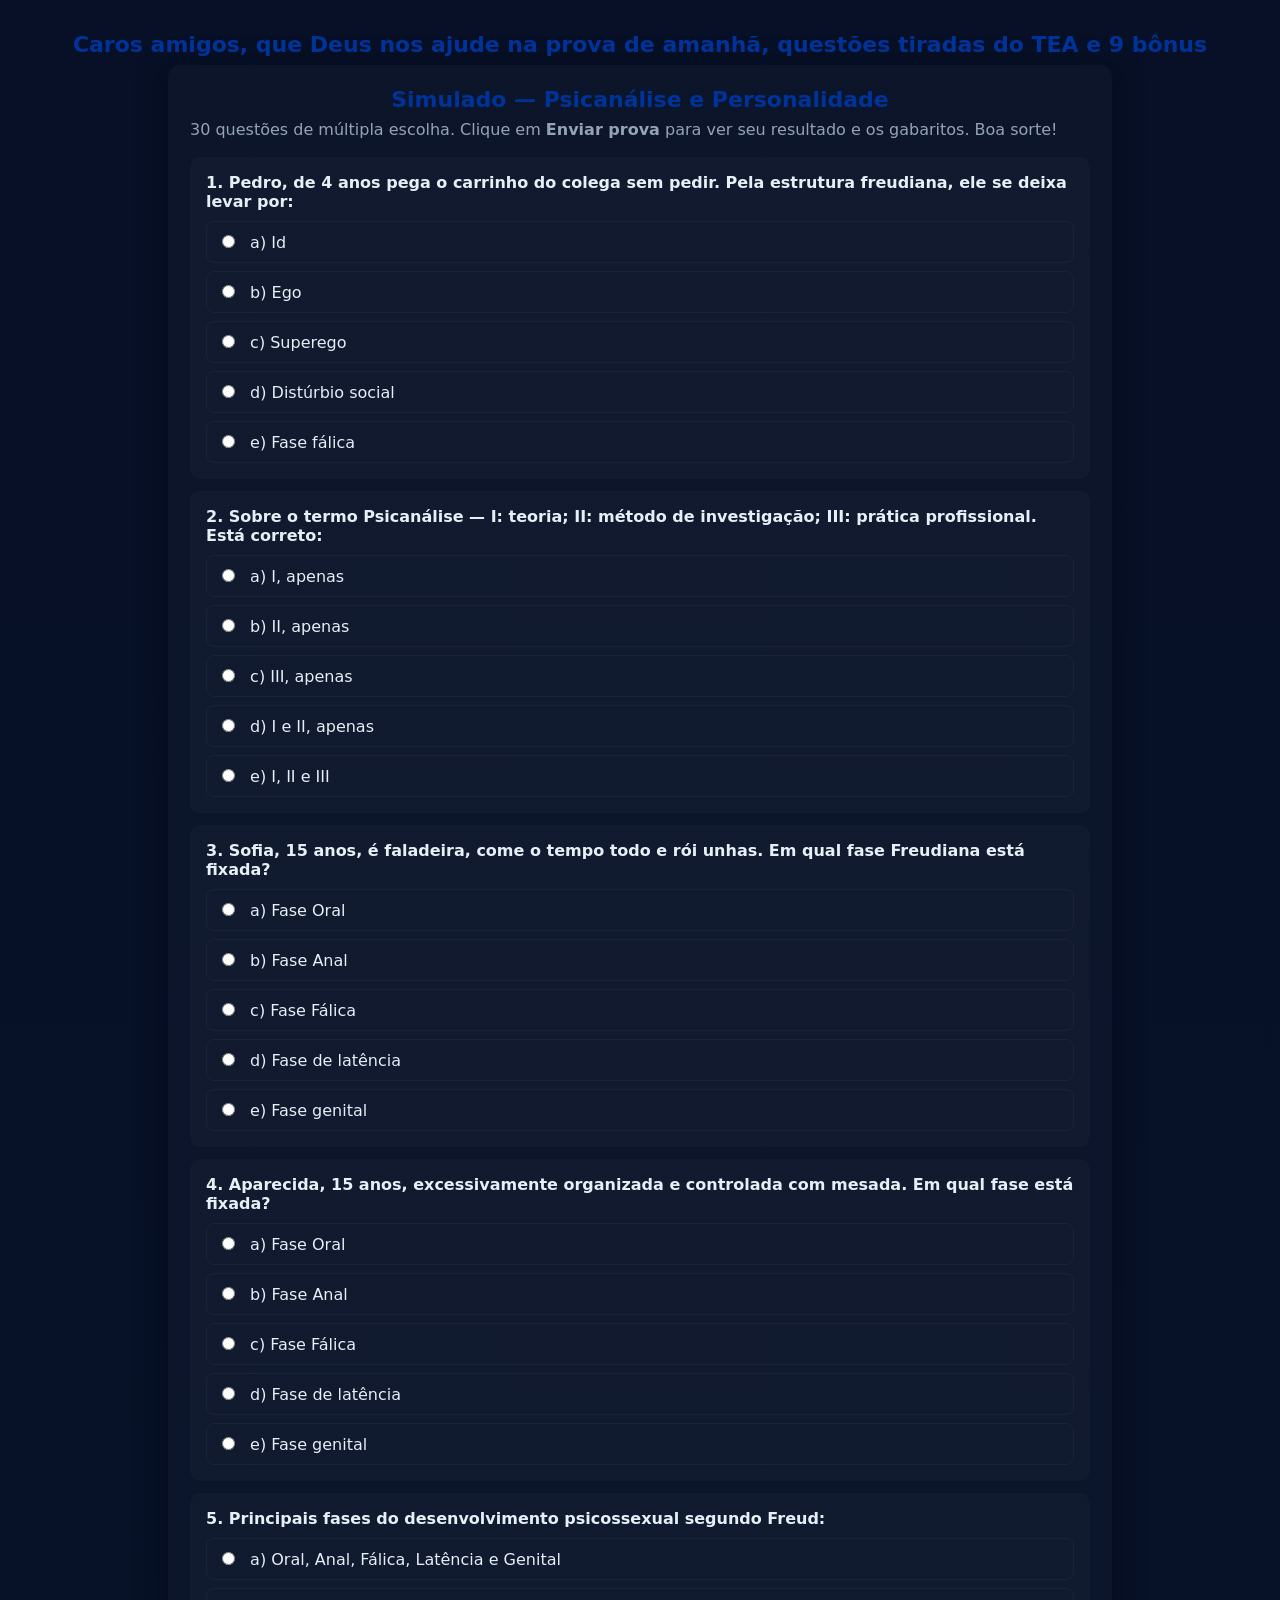
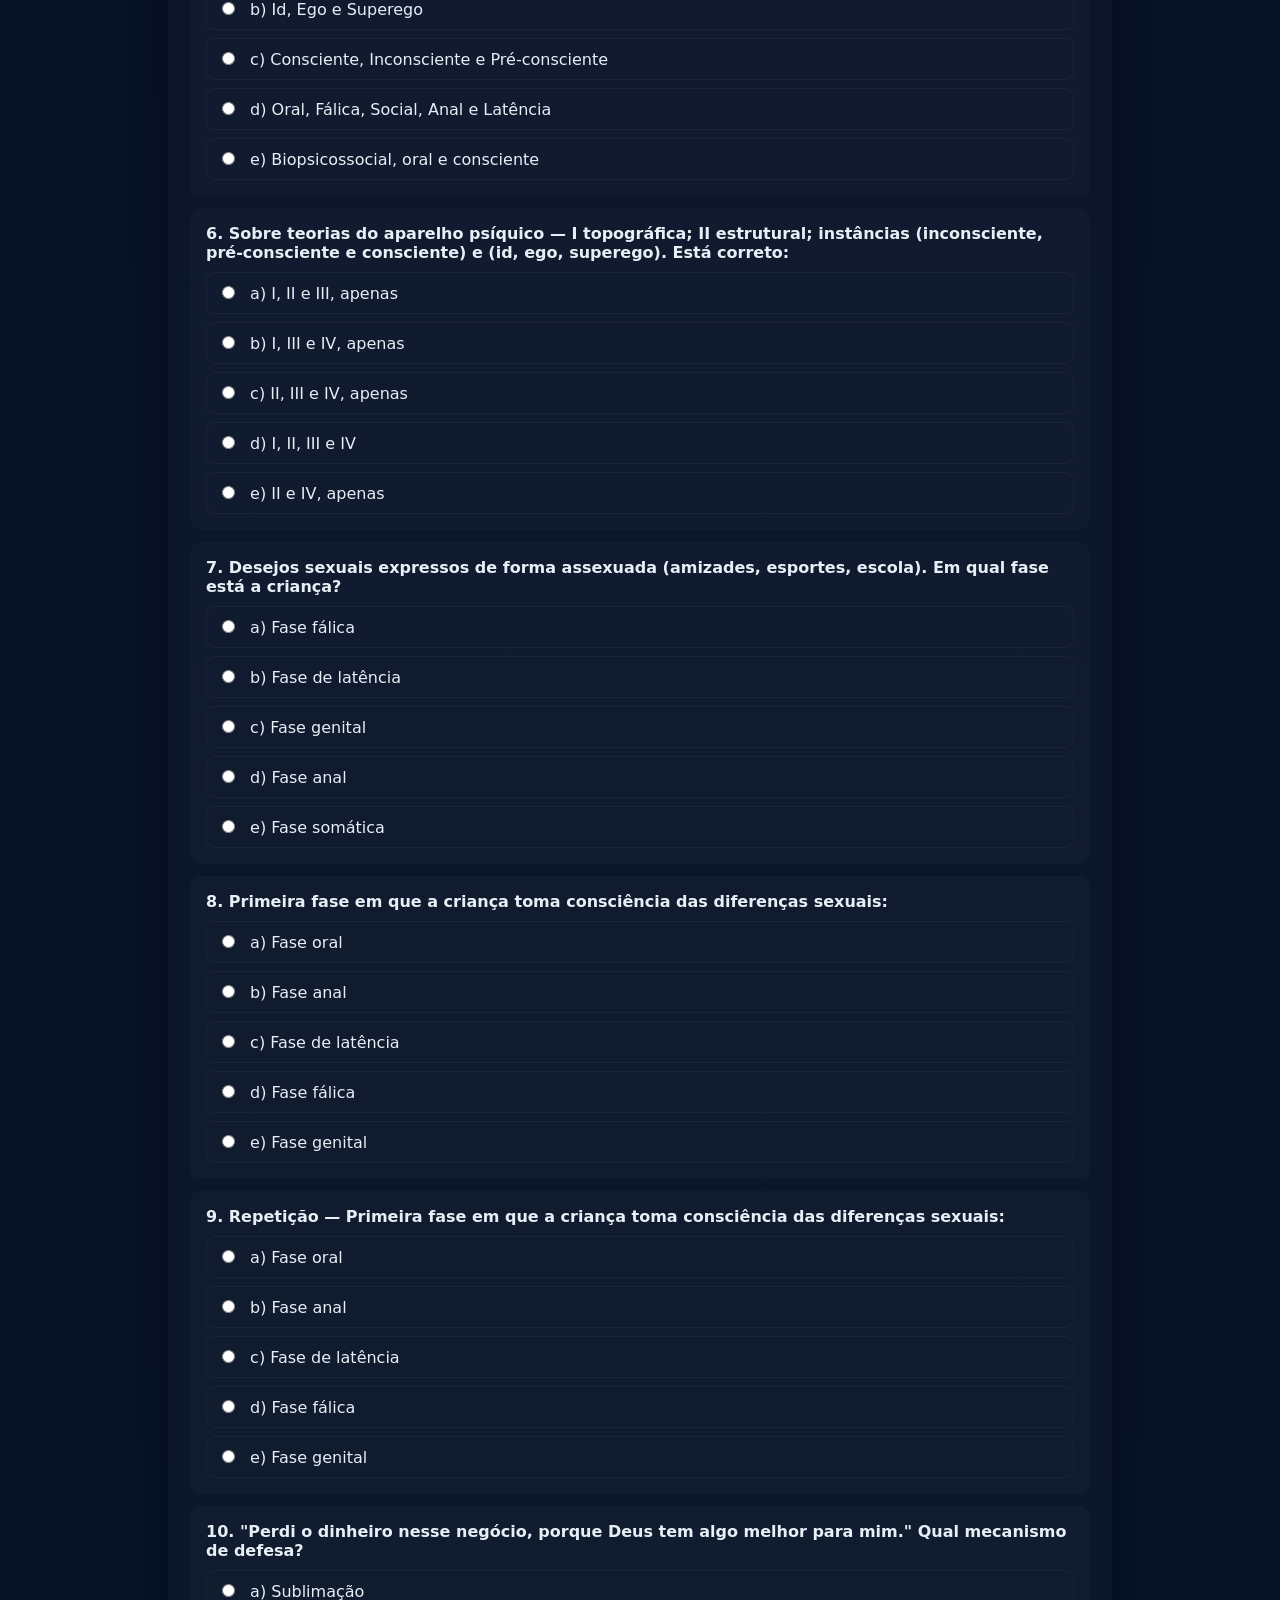
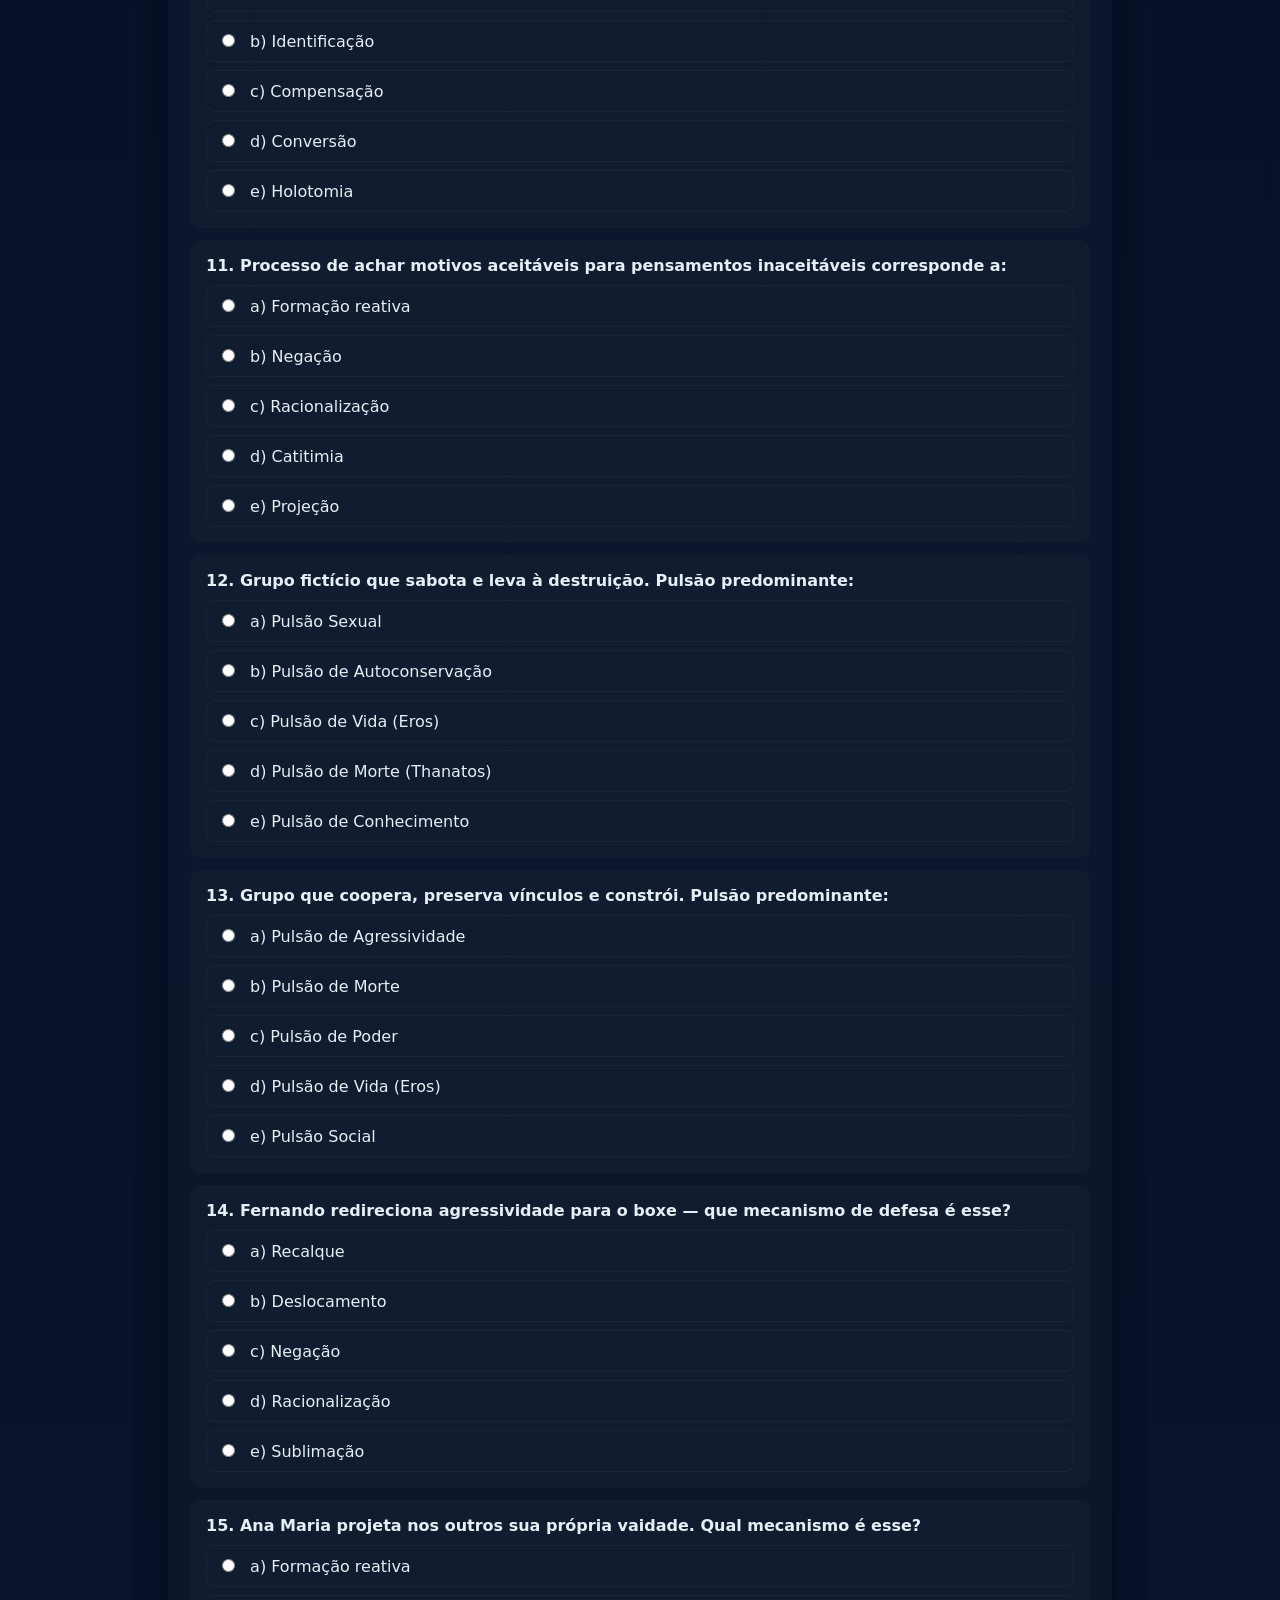
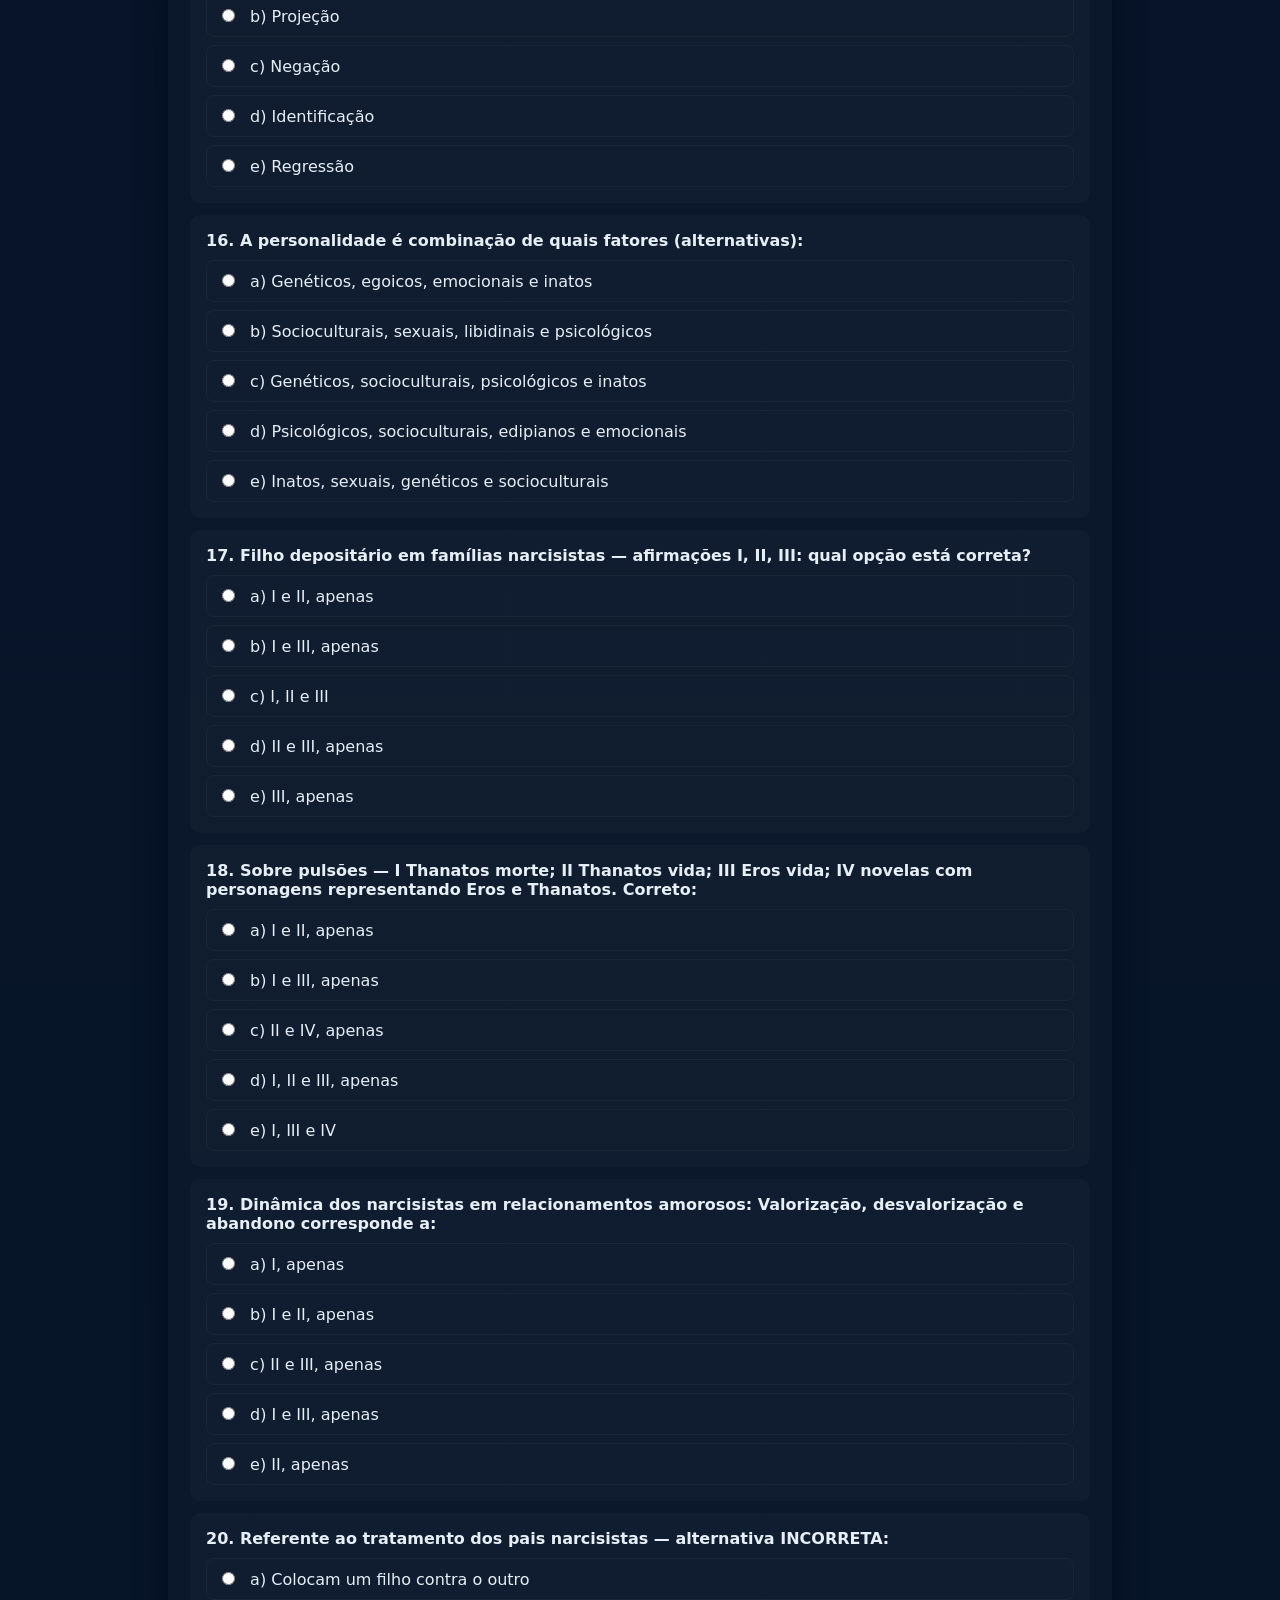
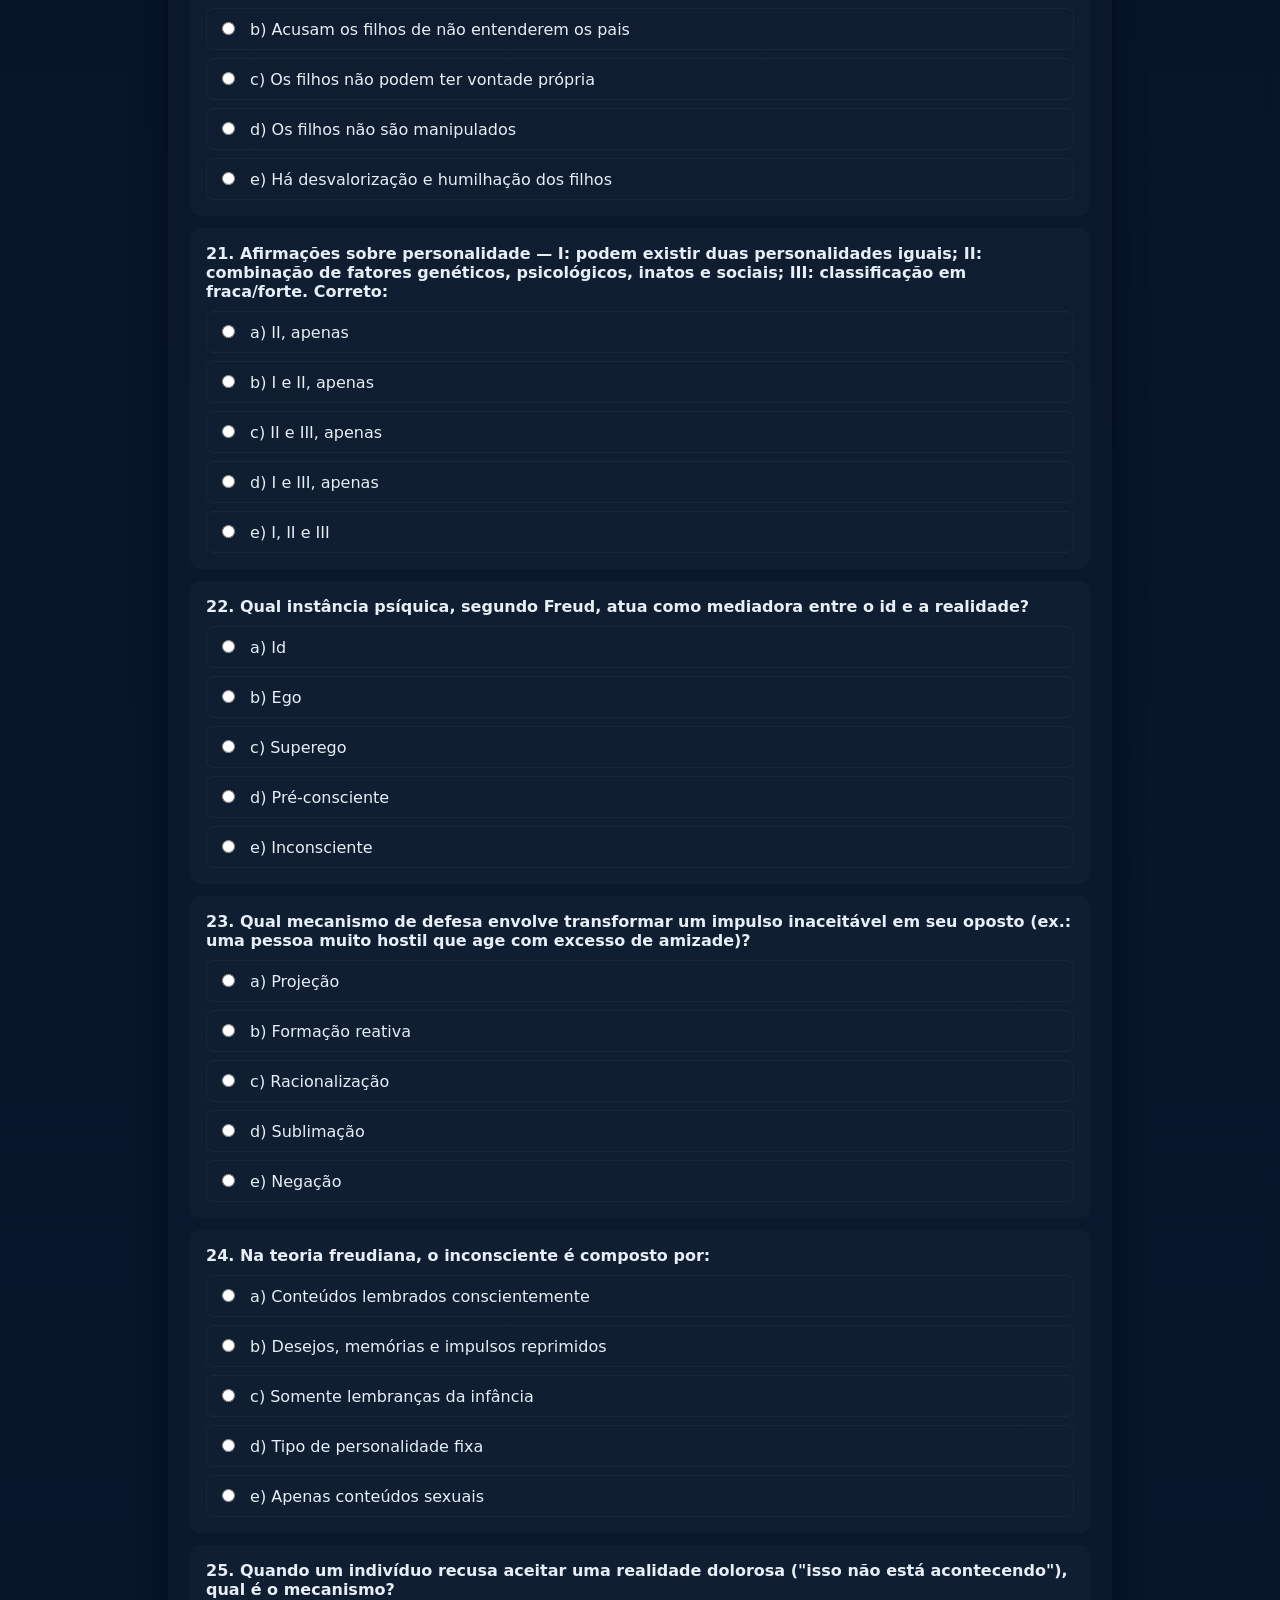
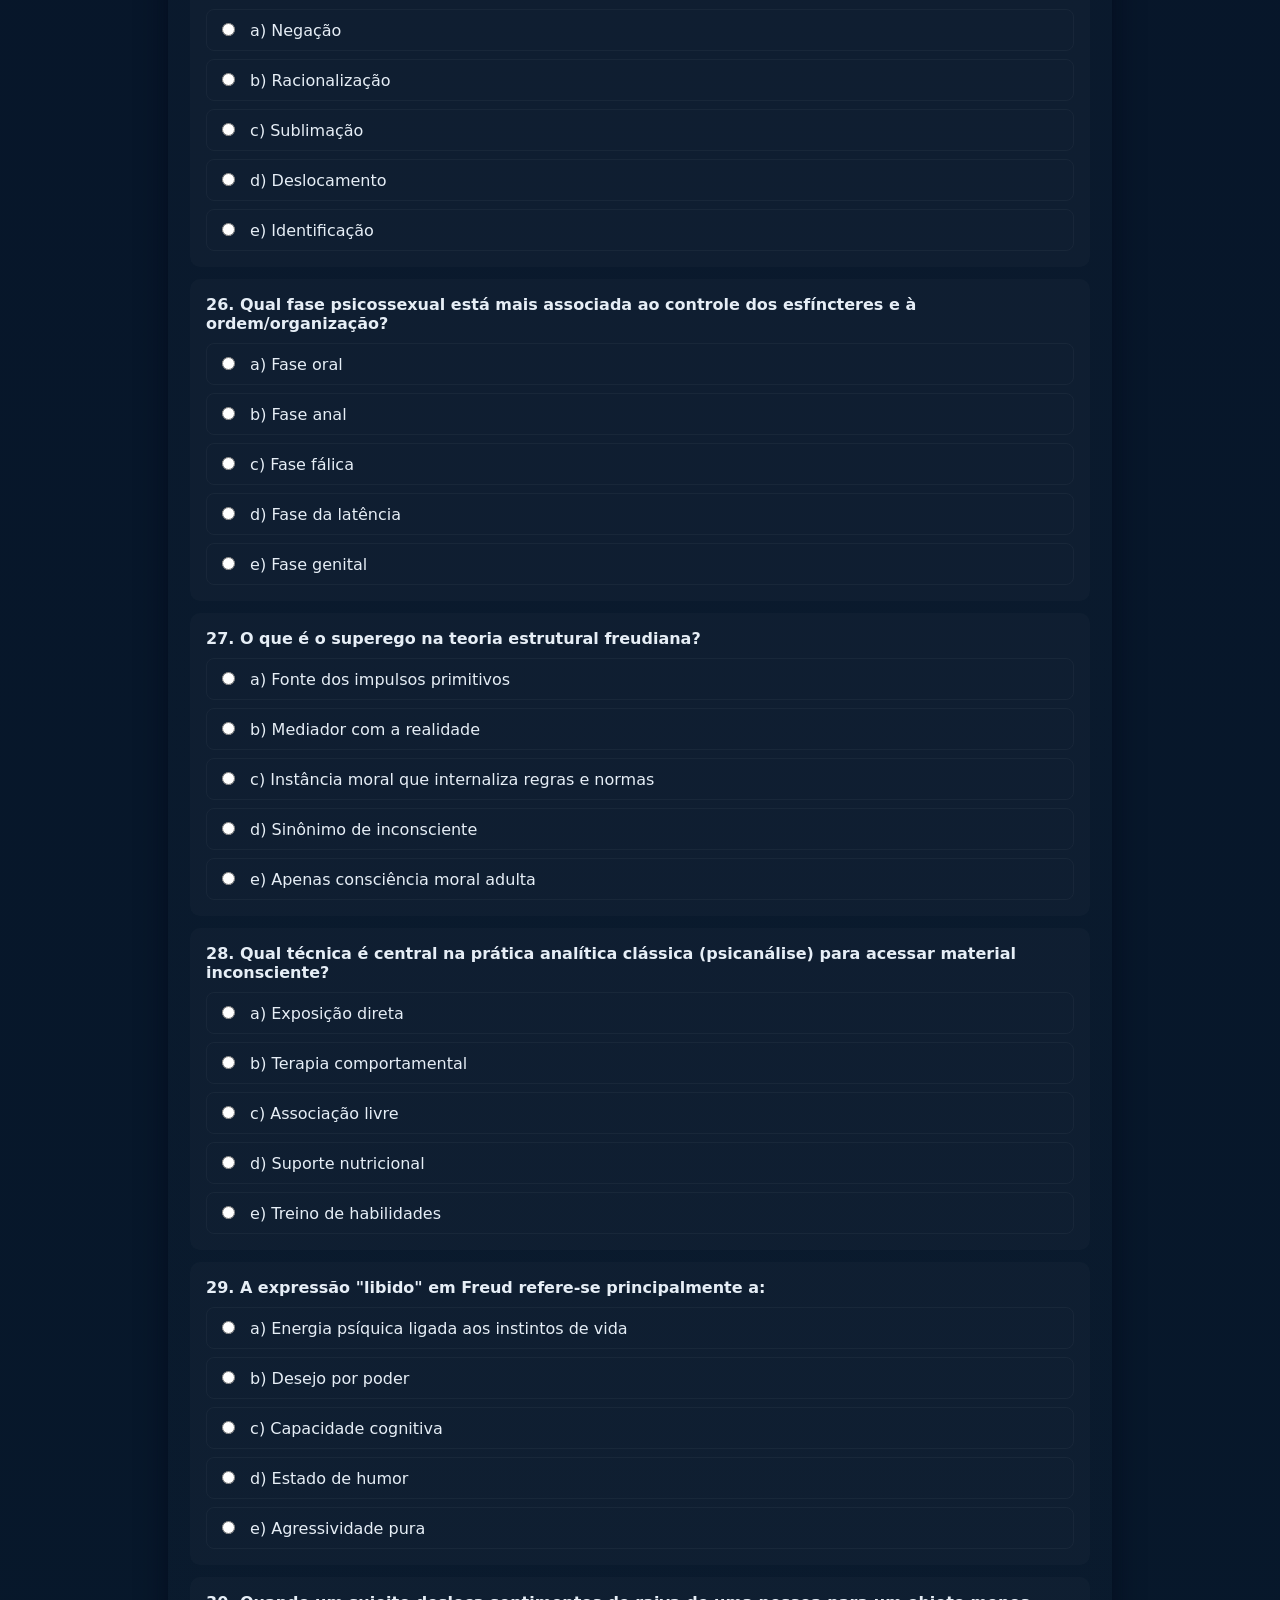
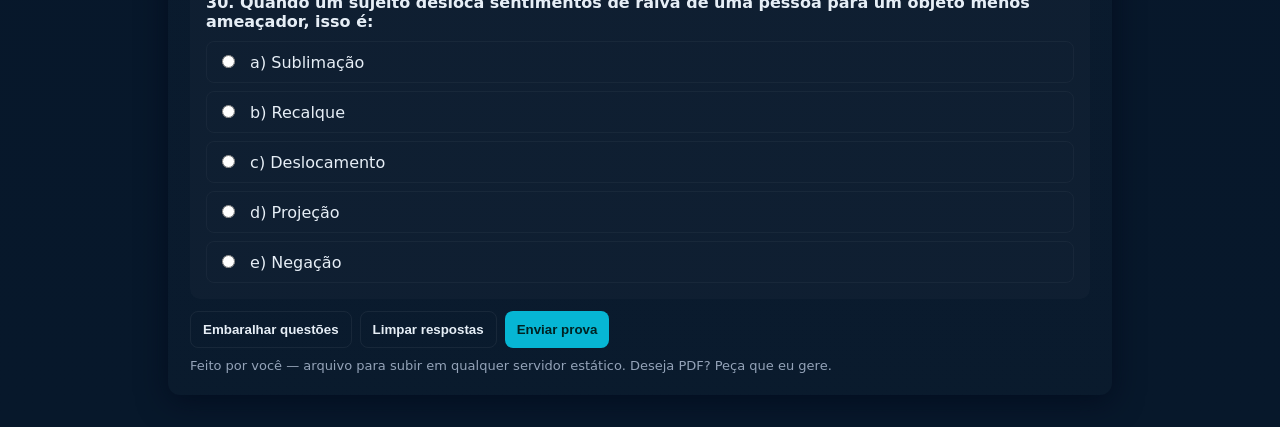
==== simulado_psicanalise_quiz.html @ f24cba99 "Add files via upload" ====
<!doctype html>
<html lang="pt-BR">
<head>
<style>
 body { background: #ffffff; font-family: Arial; color: #003366; }
 h1 { text-align:center; color:#003399; margin-top:20px; }
 .correct { background:#d4f8d4; border-left:5px solid #2ecc71; padding:8px; }
 .incorrect { background:#f8d4d4; border-left:5px solid #e74c3c; padding:8px; }
 button { background:#003399; color:white; padding:10px 16px; border:none; border-radius:6px; cursor:pointer; }
 button:hover { background:#002266; }
</style>
  <meta charset="utf-8" />
  <meta name="viewport" content="width=device-width,initial-scale=1" />
  <title>Simulado de Psicanálise — Quiz</title>
  <style>
    :root{--bg:#0f1724;--card:#0b1220;--accent:#06b6d4;--muted:#94a3b8;--text:#e6eef6}
    body{font-family:Inter, system-ui, -apple-system, 'Segoe UI', Roboto, 'Helvetica Neue', Arial; background:linear-gradient(180deg,#071026 0%, #07182b 100%); color:var(--text); margin:0; padding:32px;}
    .container{max-width:900px;margin:0 auto;background:linear-gradient(180deg, rgba(255,255,255,0.02), rgba(255,255,255,0.01));border-radius:12px;padding:22px;box-shadow:0 6px 30px rgba(2,6,23,0.6)}
    h1{margin:0 0 8px;font-size:22px}
    p.lead{margin:0 0 18px;color:var(--muted)}
    .question{padding:16px;border-radius:10px;background:rgba(255,255,255,0.02);margin-bottom:12px}
    .q-title{font-weight:600;margin-bottom:10px}
    .choices{display:grid;gap:8px}
    .choice{background:transparent;border:1px solid rgba(255,255,255,0.04);padding:10px;border-radius:8px;cursor:pointer}
    .choice input{margin-right:10px}
    .controls{display:flex;gap:8px;flex-wrap:wrap;margin-top:12px}
    button{background:var(--accent);color:#022; border:none;padding:10px 12px;border-radius:8px;cursor:pointer;font-weight:600}
    button.ghost{background:transparent;border:1px solid rgba(255,255,255,0.06);color:var(--text)}
    .footer{display:flex;justify-content:space-between;align-items:center;margin-top:16px}
    .score{font-weight:700}
    .result{padding:12px;border-radius:10px;background:rgba(2,6,23,0.6);margin-top:12px}
    .correct{color:#86efac}
    .wrong{color:#fda4af}
    .small{font-size:13px;color:var(--muted)}
    @media (max-width:600px){body{padding:18px}.container{padding:14px}}
  </style>
</head>
<body>
<h1>Caros amigos, que Deus nos ajude na prova de amanhã, questões tiradas do TEA e 9 bônus</h1>
  <div class="container">
    <h1>Simulado — Psicanálise e Personalidade</h1>
    <p class="lead">30 questões de múltipla escolha. Clique em <strong>Enviar prova</strong> para ver seu resultado e os gabaritos. Boa sorte!</p>

    <form id="quizForm">
      <div id="questionsRoot"></div>

      <div class="controls">
        <button type="button" id="shuffleBtn" class="ghost">Embaralhar questões</button>
        <button type="button" id="resetBtn" class="ghost">Limpar respostas</button>
        <button type="submit">Enviar prova</button>
      </div>
    </form>

    <div id="resultArea" style="display:none" class="result"></div>
    <div style="margin-top:10px" class="small">Feito por você — arquivo para subir em qualquer servidor estático. Deseja PDF? Peça que eu gere.</div>
  </div>

  <script>
    // Perguntas (30) — cada objeto: {q, choices:[], answer: index}
    const questions = [
      {q: 'Pedro, de 4 anos pega o carrinho do colega sem pedir. Pela estrutura freudiana, ele se deixa levar por:', choices:['Id','Ego','Superego','Distúrbio social','Fase fálica'], answer:0},
      {q: 'Sobre o termo Psicanálise — I: teoria; II: método de investigação; III: prática profissional. Está correto:', choices:['I, apenas','II, apenas','III, apenas','I e II, apenas','I, II e III'], answer:4},
      {q: 'Sofia, 15 anos, é faladeira, come o tempo todo e rói unhas. Em qual fase Freudiana está fixada?', choices:['Fase Oral','Fase Anal','Fase Fálica','Fase de latência','Fase genital'], answer:0},
      {q: 'Aparecida, 15 anos, excessivamente organizada e controlada com mesada. Em qual fase está fixada?', choices:['Fase Oral','Fase Anal','Fase Fálica','Fase de latência','Fase genital'], answer:1},
      {q: 'Principais fases do desenvolvimento psicossexual segundo Freud:', choices:['Oral, Anal, Fálica, Latência e Genital','Id, Ego e Superego','Consciente, Inconsciente e Pré-consciente','Oral, Fálica, Social, Anal e Latência','Biopsicossocial, oral e consciente'], answer:0},
      {q: 'Sobre teorias do aparelho psíquico — I topográfica; II estrutural; instâncias (inconsciente, pré-consciente e consciente) e (id, ego, superego). Está correto:', choices:['I, II e III, apenas','I, III e IV, apenas','II, III e IV, apenas','I, II, III e IV','II e IV, apenas'], answer:3},
      {q: 'Desejos sexuais expressos de forma assexuada (amizades, esportes, escola). Em qual fase está a criança?', choices:['Fase fálica','Fase de latência','Fase genital','Fase anal','Fase somática'], answer:1},
      {q: 'Primeira fase em que a criança toma consciência das diferenças sexuais:', choices:['Fase oral','Fase anal','Fase de latência','Fase fálica','Fase genital'], answer:3},
      {q: 'Repetição — Primeira fase em que a criança toma consciência das diferenças sexuais:', choices:['Fase oral','Fase anal','Fase de latência','Fase fálica','Fase genital'], answer:3},
      {q: '"Perdi o dinheiro nesse negócio, porque Deus tem algo melhor para mim." Qual mecanismo de defesa?', choices:['Sublimação','Identificação','Compensação','Conversão','Holotomia'], answer:2},
      {q: 'Processo de achar motivos aceitáveis para pensamentos inaceitáveis corresponde a:', choices:['Formação reativa','Negação','Racionalização','Catitimia','Projeção'], answer:2},
      {q: 'Grupo fictício que sabota e leva à destruição. Pulsão predominante:', choices:['Pulsão Sexual','Pulsão de Autoconservação','Pulsão de Vida (Eros)','Pulsão de Morte (Thanatos)','Pulsão de Conhecimento'], answer:3},
      {q: 'Grupo que coopera, preserva vínculos e constrói. Pulsão predominante:', choices:['Pulsão de Agressividade','Pulsão de Morte','Pulsão de Poder','Pulsão de Vida (Eros)','Pulsão Social'], answer:3},
      {q: 'Fernando redireciona agressividade para o boxe — que mecanismo de defesa é esse?', choices:['Recalque','Deslocamento','Negação','Racionalização','Sublimação'], answer:4},
      {q: 'Ana Maria projeta nos outros sua própria vaidade. Qual mecanismo é esse?', choices:['Formação reativa','Projeção','Negação','Identificação','Regressão'], answer:1},
      {q: 'A personalidade é combinação de quais fatores (alternativas):', choices:['Genéticos, egoicos, emocionais e inatos','Socioculturais, sexuais, libidinais e psicológicos','Genéticos, socioculturais, psicológicos e inatos','Psicológicos, socioculturais, edipianos e emocionais','Inatos, sexuais, genéticos e socioculturais'], answer:2},
      {q: 'Filho depositário em famílias narcisistas — afirmações I, II, III: qual opção está correta?', choices:['I e II, apenas','I e III, apenas','I, II e III','II e III, apenas','III, apenas'], answer:2},
      {q: 'Sobre pulsões — I Thanatos morte; II Thanatos vida; III Eros vida; IV novelas com personagens representando Eros e Thanatos. Correto:', choices:['I e II, apenas','I e III, apenas','II e IV, apenas','I, II e III, apenas','I, III e IV'], answer:4},
      {q: 'Dinâmica dos narcisistas em relacionamentos amorosos: Valorização, desvalorização e abandono corresponde a:', choices:['I, apenas','I e II, apenas','II e III, apenas','I e III, apenas','II, apenas'], answer:0},
      {q: 'Referente ao tratamento dos pais narcisistas — alternativa INCORRETA:', choices:['Colocam um filho contra o outro','Acusam os filhos de não entenderem os pais','Os filhos não podem ter vontade própria','Os filhos não são manipulados','Há desvalorização e humilhação dos filhos'], answer:3},
      {q: 'Afirmações sobre personalidade — I: podem existir duas personalidades iguais; II: combinação de fatores genéticos, psicológicos, inatos e sociais; III: classificação em fraca/forte. Correto:', choices:['II, apenas','I e II, apenas','II e III, apenas','I e III, apenas','I, II e III'], answer:0},
      // --- 9 novas questões para completar 30 ---
      {q: 'Qual instância psíquica, segundo Freud, atua como mediadora entre o id e a realidade?', choices:['Id','Ego','Superego','Pré-consciente','Inconsciente'], answer:1},
      {q: 'Qual mecanismo de defesa envolve transformar um impulso inaceitável em seu oposto (ex.: uma pessoa muito hostil que age com excesso de amizade)?', choices:['Projeção','Formação reativa','Racionalização','Sublimação','Negação'], answer:1},
      {q: 'Na teoria freudiana, o inconsciente é composto por:', choices:['Conteúdos lembrados conscientemente','Desejos, memórias e impulsos reprimidos','Somente lembranças da infância','Tipo de personalidade fixa','Apenas conteúdos sexuais'], answer:1},
      {q: 'Quando um indivíduo recusa aceitar uma realidade dolorosa ("isso não está acontecendo"), qual é o mecanismo?', choices:['Negação','Racionalização','Sublimação','Deslocamento','Identificação'], answer:0},
      {q: 'Qual fase psicossexual está mais associada ao controle dos esfíncteres e à ordem/organização?', choices:['Fase oral','Fase anal','Fase fálica','Fase da latência','Fase genital'], answer:1},
      {q: 'O que é o superego na teoria estrutural freudiana?', choices:['Fonte dos impulsos primitivos','Mediador com a realidade','Instância moral que internaliza regras e normas','Sinônimo de inconsciente','Apenas consciência moral adulta'], answer:2},
      {q: 'Qual técnica é central na prática analítica clássica (psicanálise) para acessar material inconsciente?', choices:['Exposição direta','Terapia comportamental','Associação livre','Suporte nutricional','Treino de habilidades'], answer:2},
      {q: 'A expressão "libido" em Freud refere-se principalmente a:', choices:['Energia psíquica ligada aos instintos de vida','Desejo por poder','Capacidade cognitiva','Estado de humor','Agressividade pura'], answer:0},
      {q: 'Quando um sujeito desloca sentimentos de raiva de uma pessoa para um objeto menos ameaçador, isso é:', choices:['Sublimação','Recalque','Deslocamento','Projeção','Negação'], answer:2}
    ];

    // Renderiza as perguntas
    const root = document.getElementById('questionsRoot');

    function renderQuestions(list){
      root.innerHTML = '';
      list.forEach((item, idx) =>{
        const qDiv = document.createElement('div');
        qDiv.className = 'question';
        qDiv.innerHTML = `
          <div class="q-title">${idx+1}. ${item.q}</div>
          <div class="choices" data-qindex="${idx}">
            ${item.choices.map((c,i)=>`<label class="choice"><input type="radio" name="q${idx}" value="${i}"> ${String.fromCharCode(97+i)}) ${c}</label>`).join('')}
          </div>
        `;
        root.appendChild(qDiv);
      });
    }

    // Inicial
    renderQuestions(questions);

    // Shuffle
    function shuffleArray(a){
      for(let i=a.length-1;i>0;i--){
        const j=Math.floor(Math.random()*(i+1));
        [a[i],a[j]]=[a[j],a[i]];
      }
      return a;
    }

    document.getElementById('shuffleBtn').addEventListener('click', ()=>{
      shuffleArray(questions);
      renderQuestions(questions);
      window.scrollTo({top:0,behavior:'smooth'});
    });

    document.getElementById('resetBtn').addEventListener('click', ()=>{
      document.getElementById('quizForm').reset();
    });

    document.getElementById('quizForm').addEventListener('submit', (e)=>{
      e.preventDefault();
      const form = e.target;
      let score = 0;
      const total = questions.length;
      const review = [];

      questions.forEach((q, i)=>{
        const el = form.querySelector(`input[name=q${i}]:checked`);
        const chosen = el ? Number(el.value) : null;
        const correct = q.answer;
        const ok = chosen === correct;
        if(ok) score++;
        review.push({index:i, q:q.q, chosen, correct, choices:q.choices});
      });

      // Mostrar resultado
      const pct = Math.round((score/total)*100);
      const resultArea = document.getElementById('resultArea');
      resultArea.style.display = 'block';
      resultArea.innerHTML = `
        <div style="display:flex;justify-content:space-between;align-items:center;gap:12px;flex-wrap:wrap">
          <div>
            <div class="score">Pontuação: ${score} / ${total} (${pct}%)</div>
            <div class="small" style="margin-top:6px">Clique em qualquer pergunta abaixo para ver a resposta correta destacada.</div>
          </div>
          <div>
            <button id="retryBtn" class="ghost">Refazer (limpar)</button>
            <button id="reviewBtn">Mostrar gabarito</button>
          </div>
        </div>
        <div id="reviewList" style="margin-top:12px"></div>
      `;

      document.getElementById('retryBtn').addEventListener('click', ()=>{document.getElementById('quizForm').reset(); resultArea.style.display='none'; window.scrollTo({top:0,behavior:'smooth'})});

      document.getElementById('reviewBtn').addEventListener('click', ()=>{
        const list = document.getElementById('reviewList');
        list.innerHTML = review.map(r=>{
          const chosenText = r.chosen===null? '<em>Não respondeu</em>' : `${String.fromCharCode(97+r.chosen)}) ${r.choices[r.chosen]}`;
          const correctText = `${String.fromCharCode(97+r.correct)}) ${r.choices[r.correct]}`;
          const ok = r.chosen===r.correct;
          return `<div style="padding:10px;border-radius:8px;margin-bottom:8px;background:rgba(255,255,255,0.02)">
            <div style="font-weight:600">${r.index+1}. ${r.q}</div>
            <div class="small" style="margin-top:6px">Sua resposta: <span class="${ok? 'correct':'wrong'}">${chosenText}</span></div>
            <div class="small" style="margin-top:4px">Resposta certa: <span class="correct">${correctText}</span></div>
          </div>`;
        }).join('');
        window.scrollTo({top:document.body.scrollHeight,behavior:'smooth'});
      });

      window.scrollTo({top:0,behavior:'smooth'});
    });
  </script>
<script>
// override results display
function showResults() {
  let output = '';
  quizData.forEach((q, i) => {
    const selected = document.querySelector(`input[name="q${i}"]:checked`);
    const isCorrect = selected && selected.value === q.answer;
    output += `<p class="${isCorrect ? 'correct' : 'incorrect'}">Questão ${i+1}: ${isCorrect ? 'Correta' : 'Errada'}<br>Resposta correta: ${q.answer}</p>`;
  });
  document.getElementById('results').innerHTML = output;
}
</script>
</body>
</html>
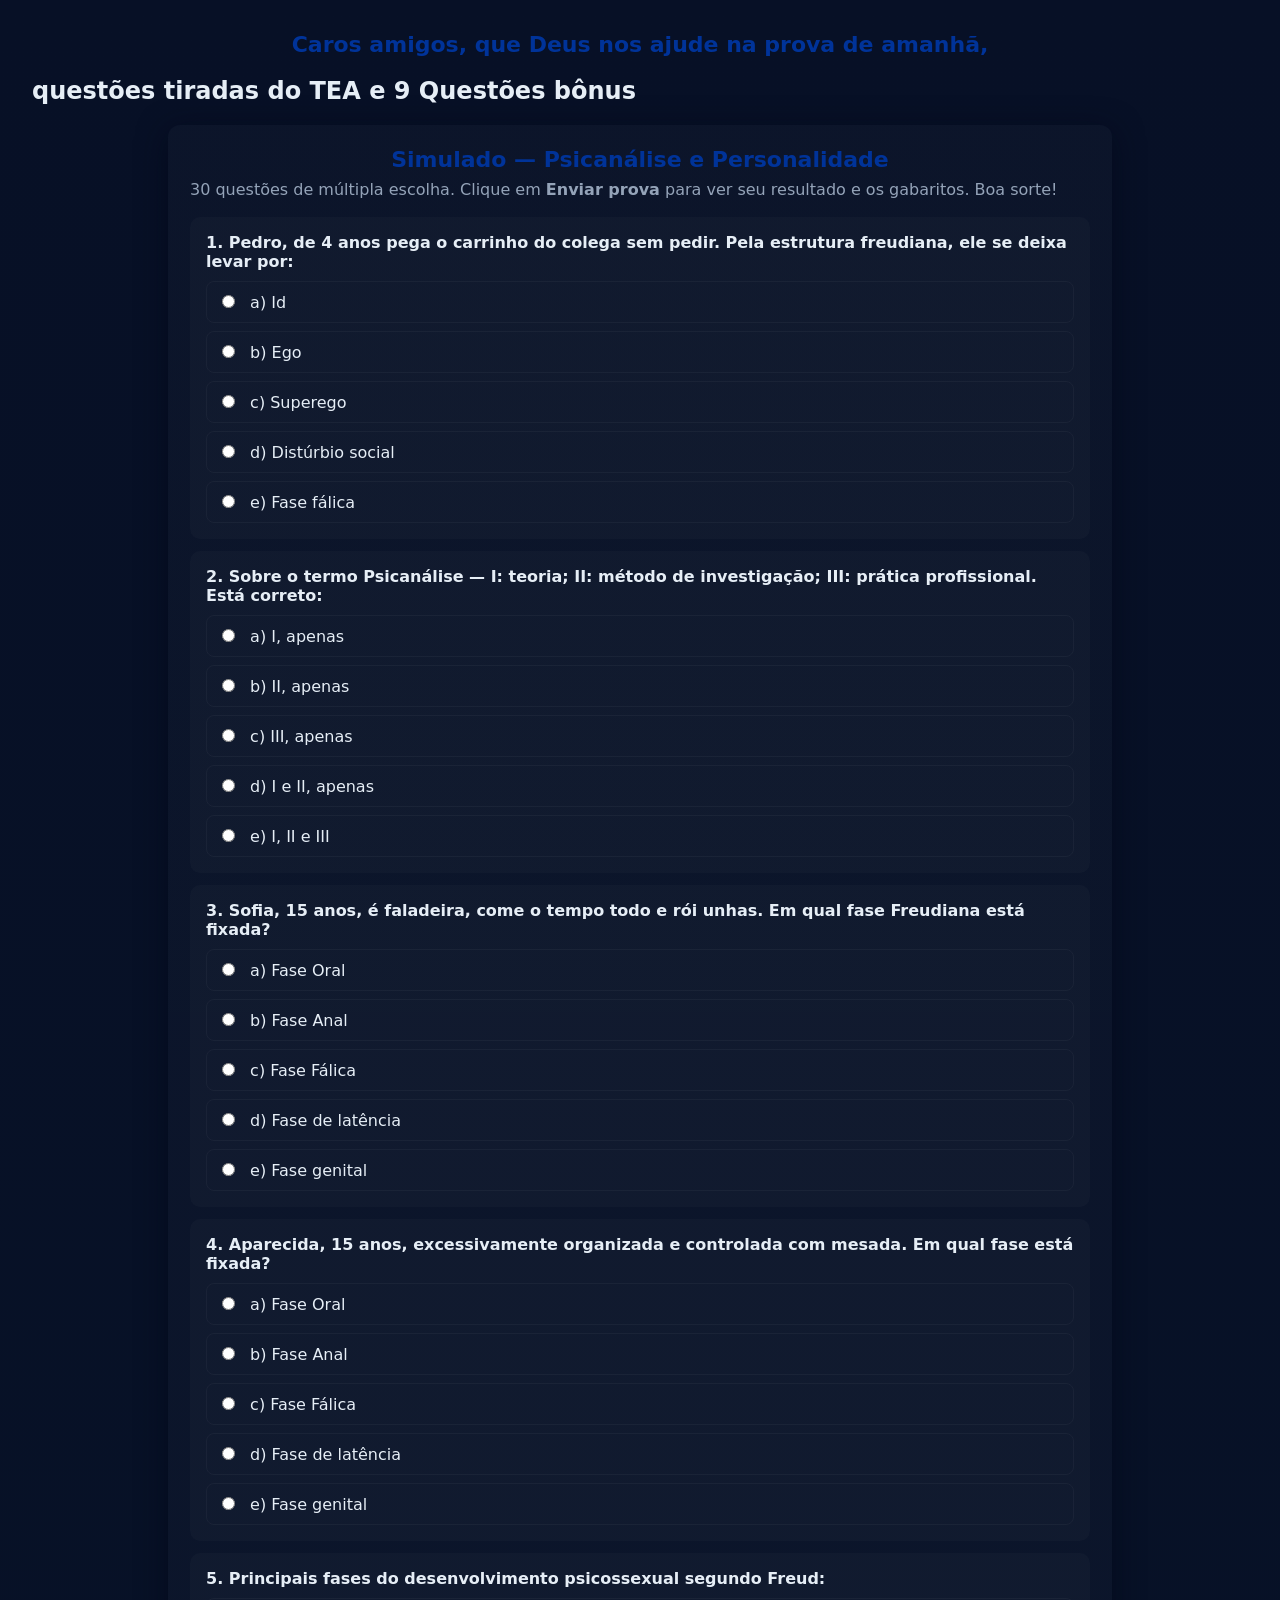
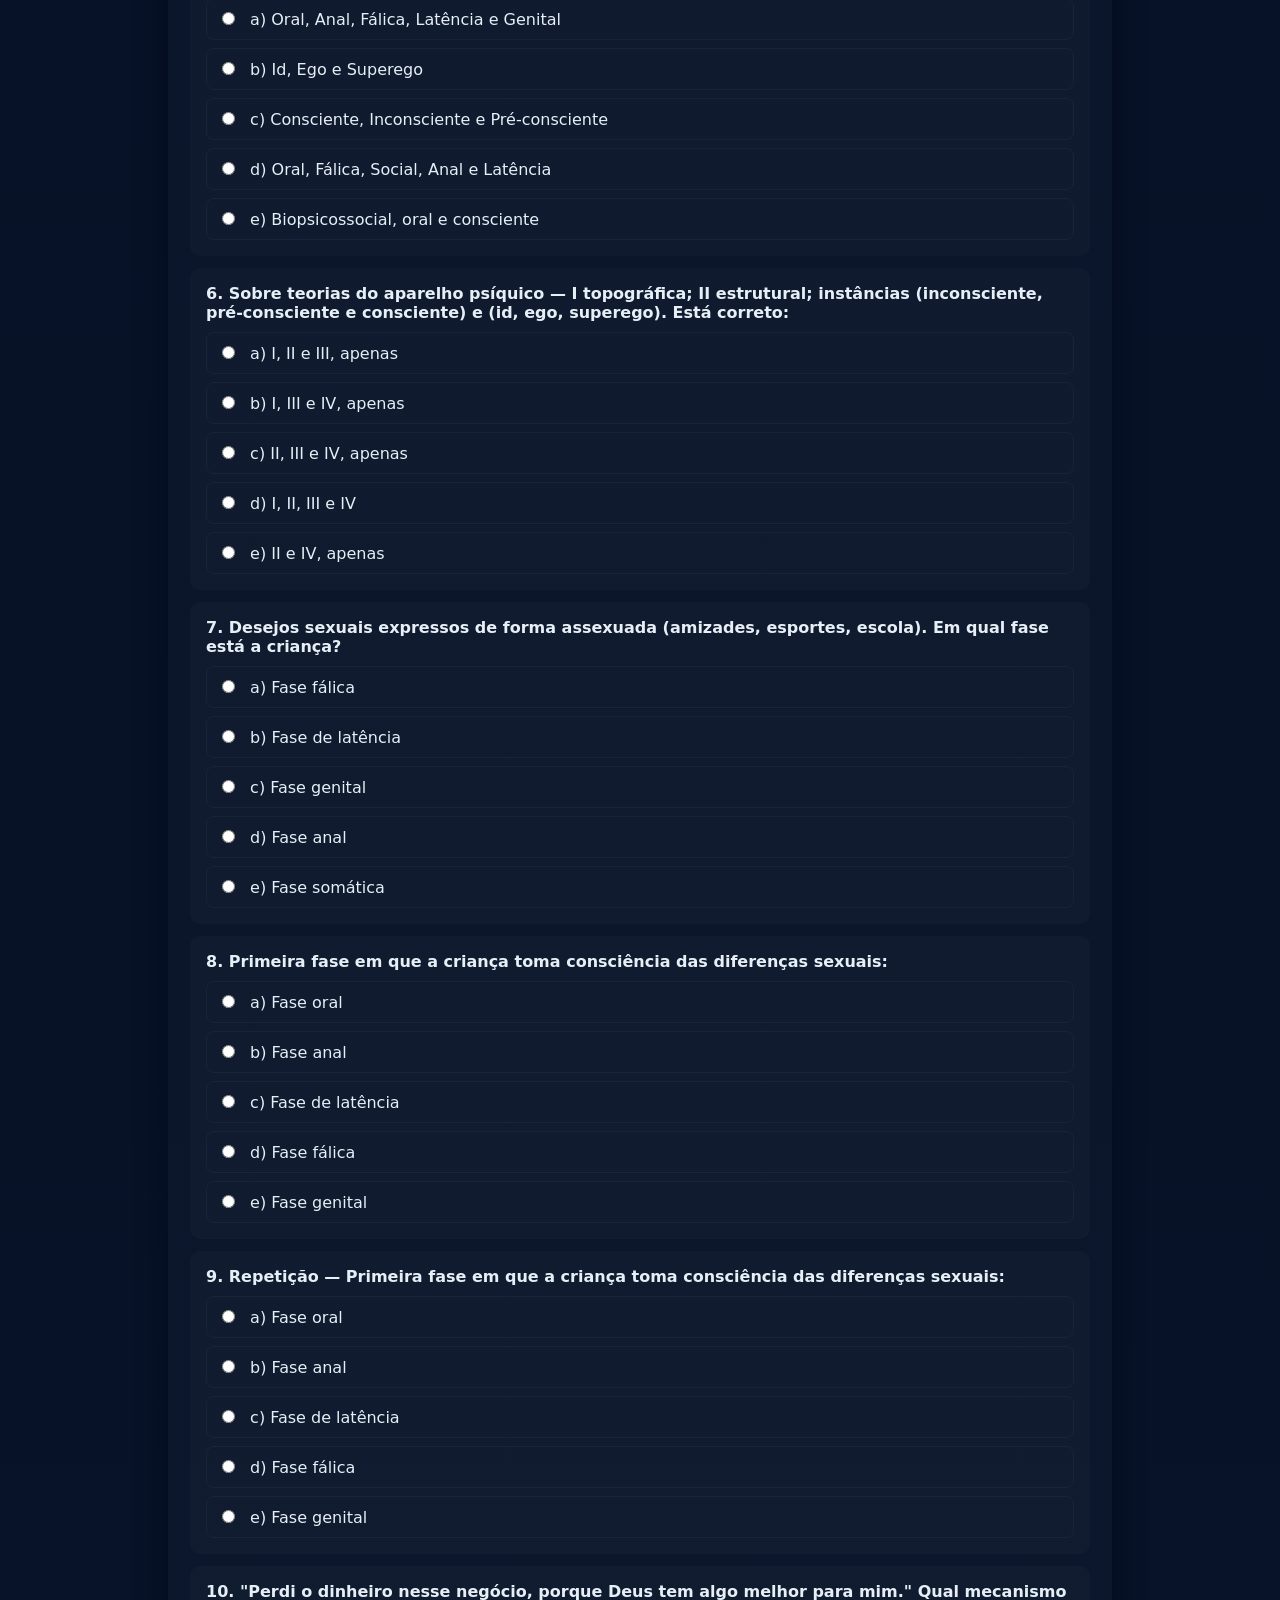
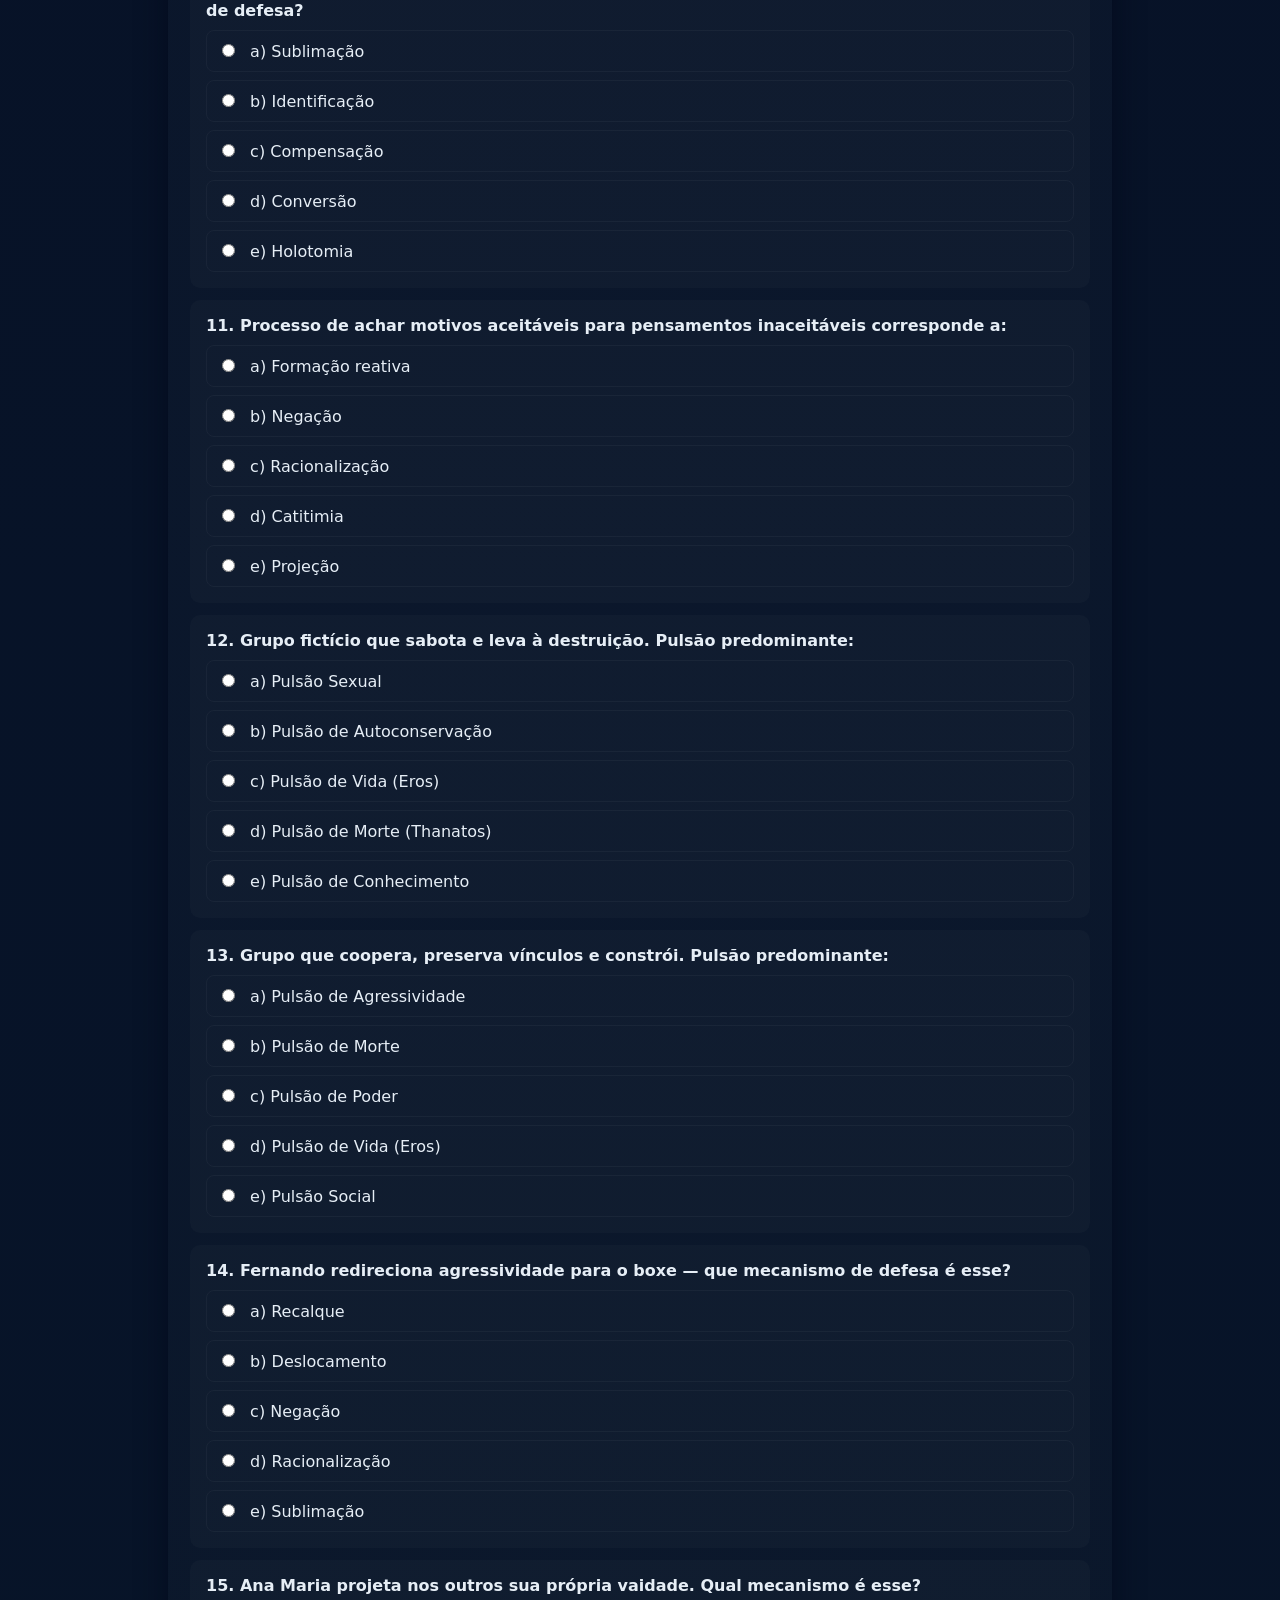
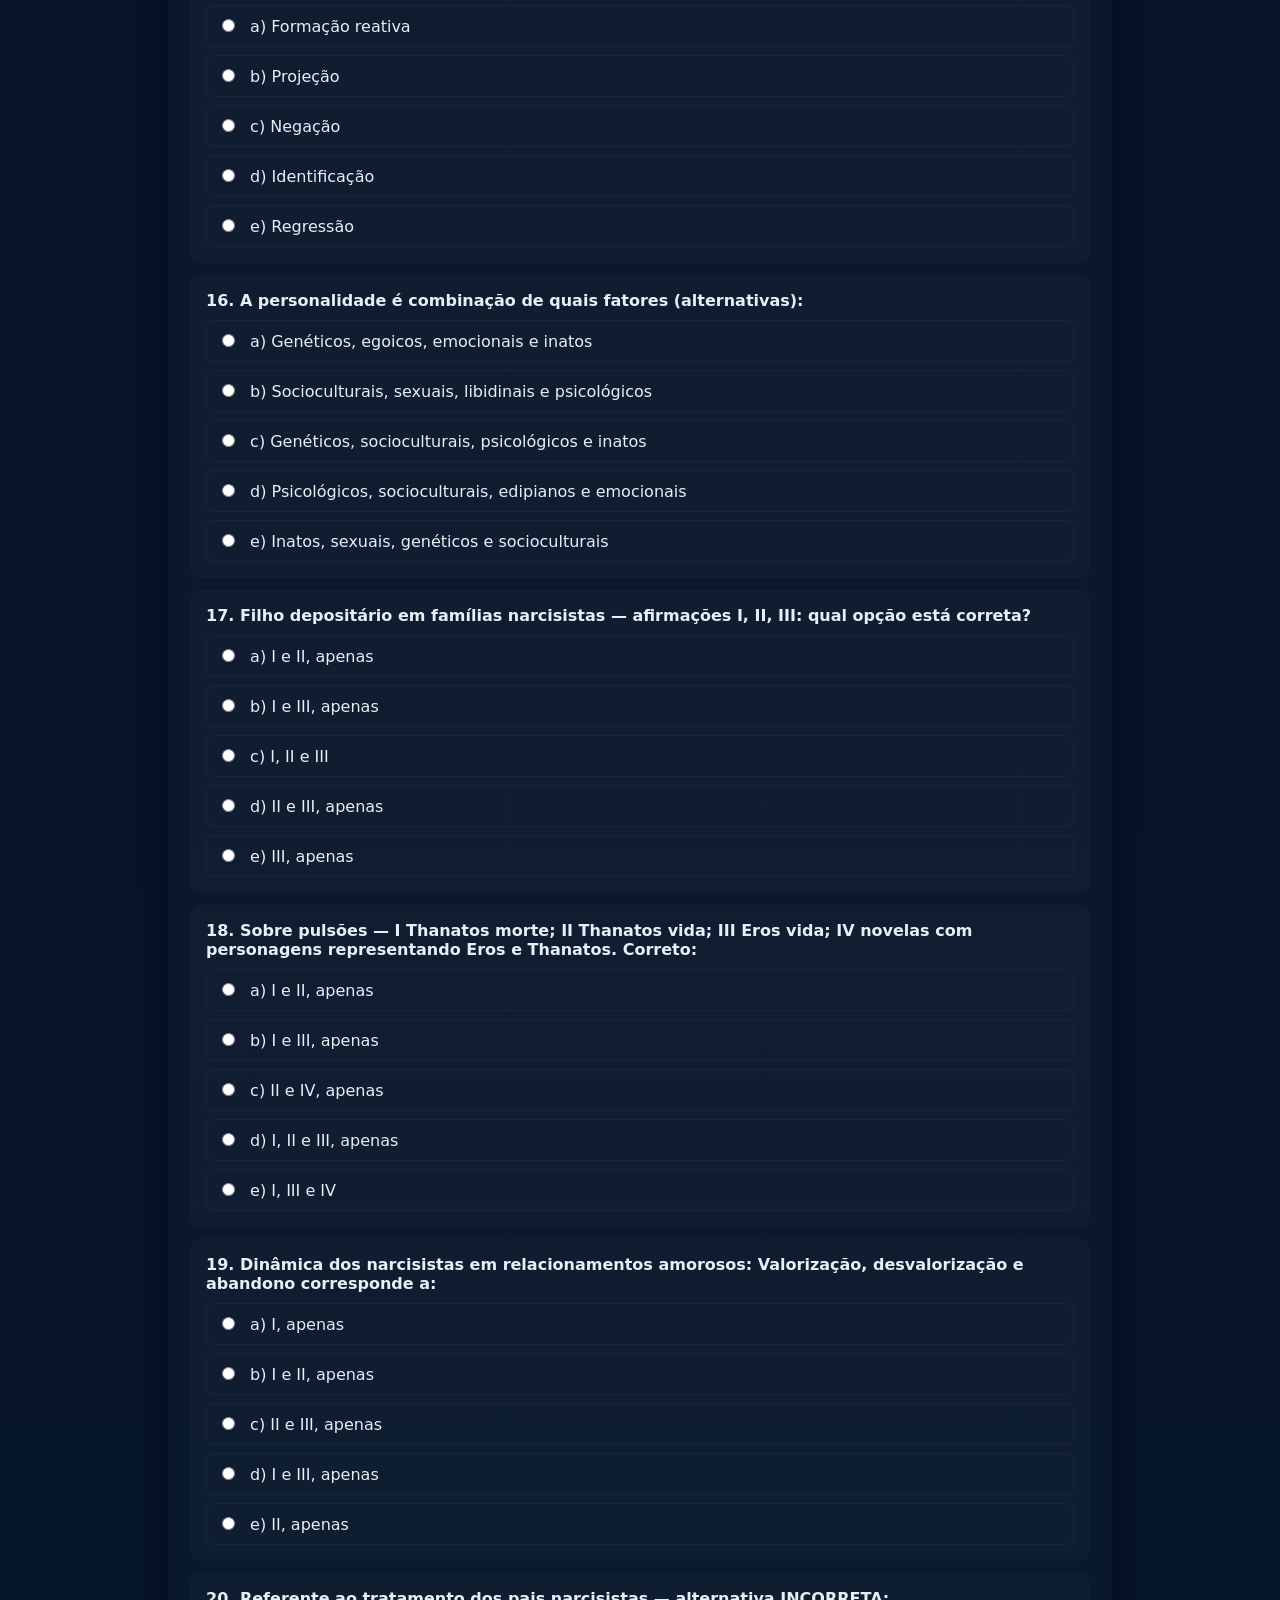
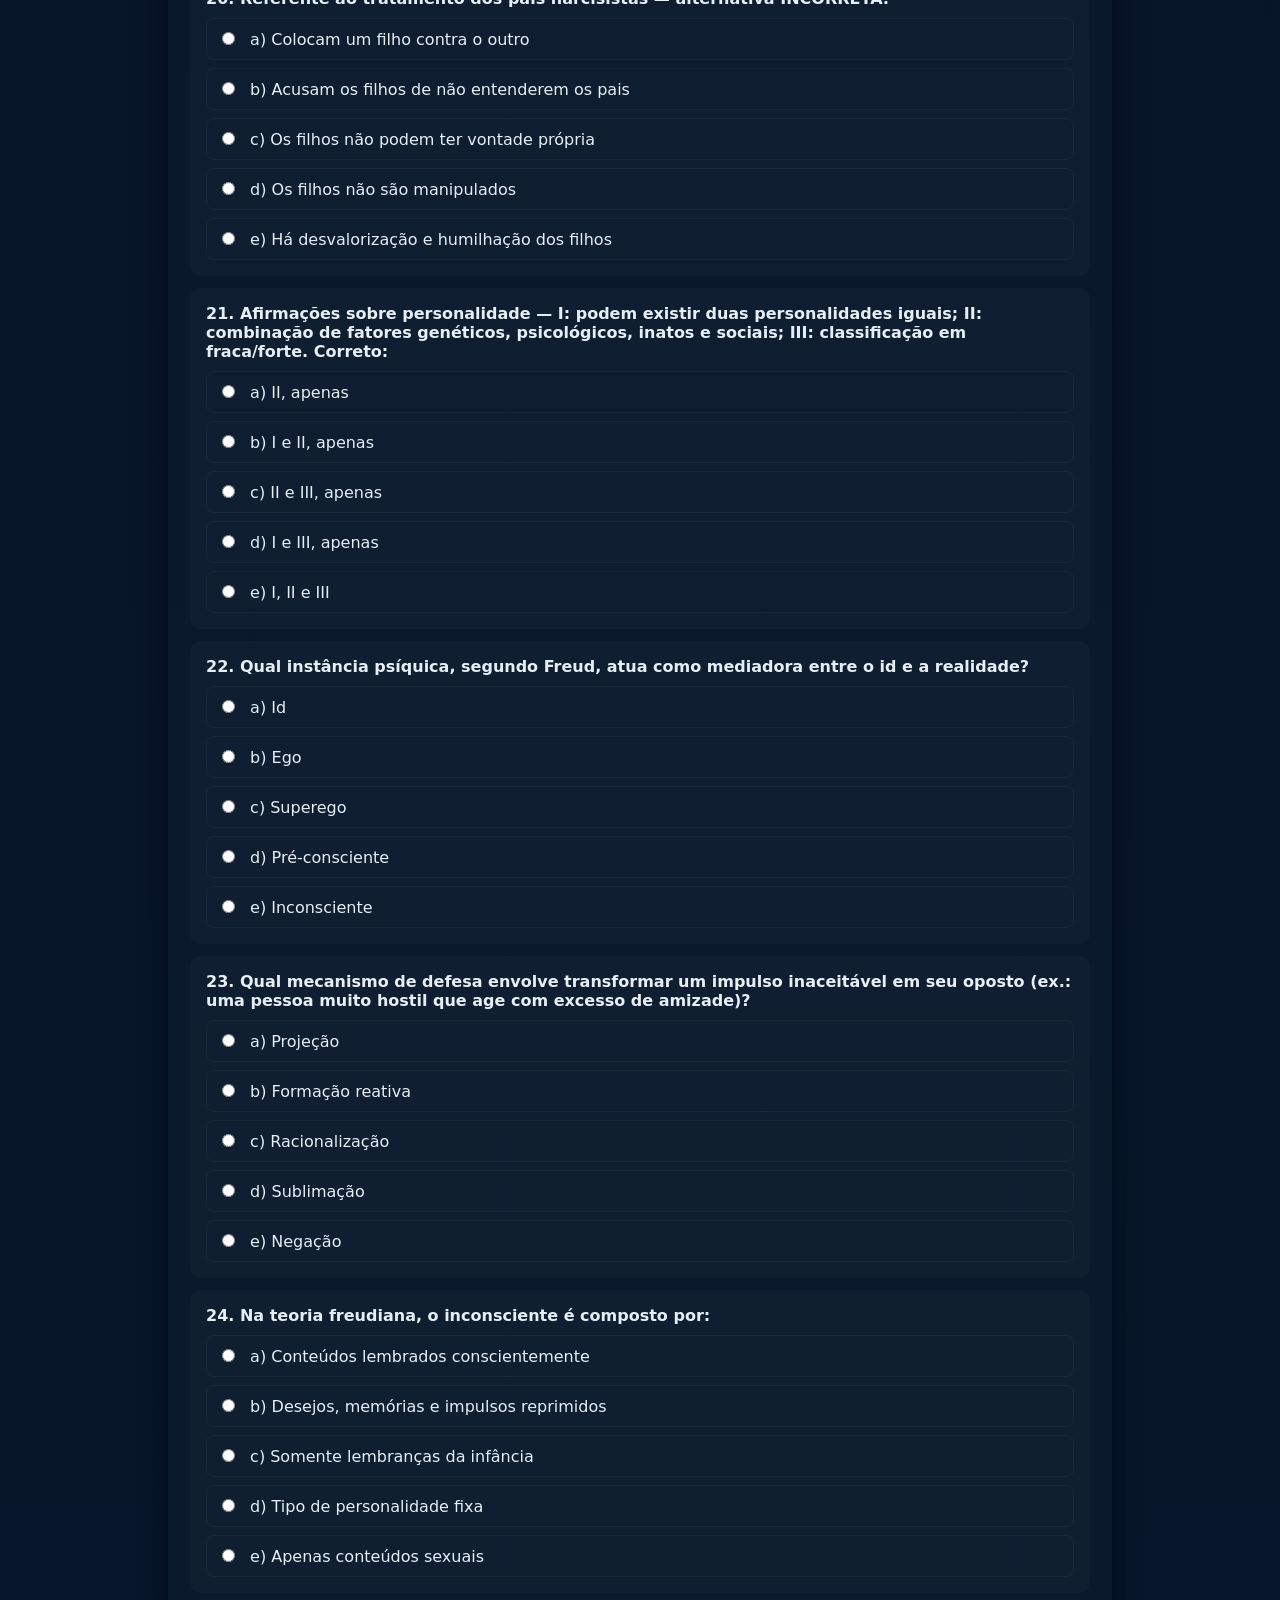
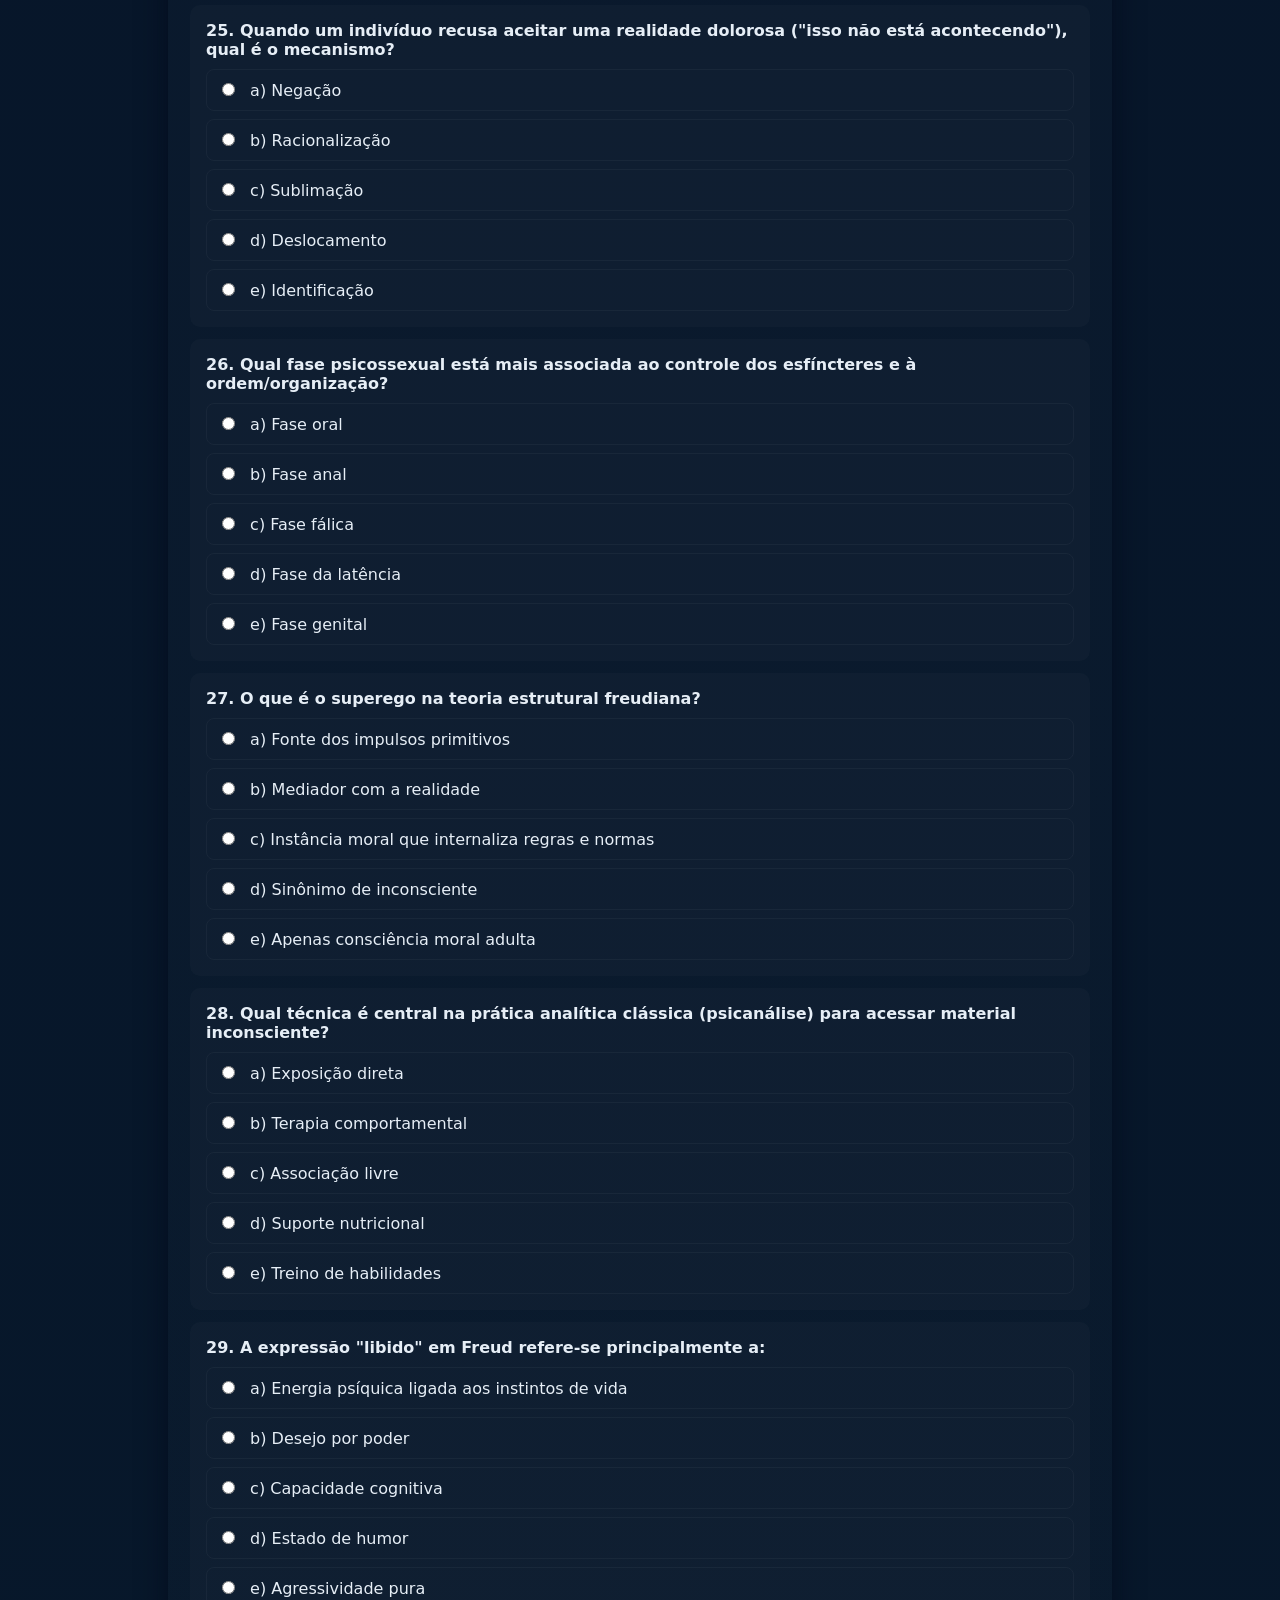
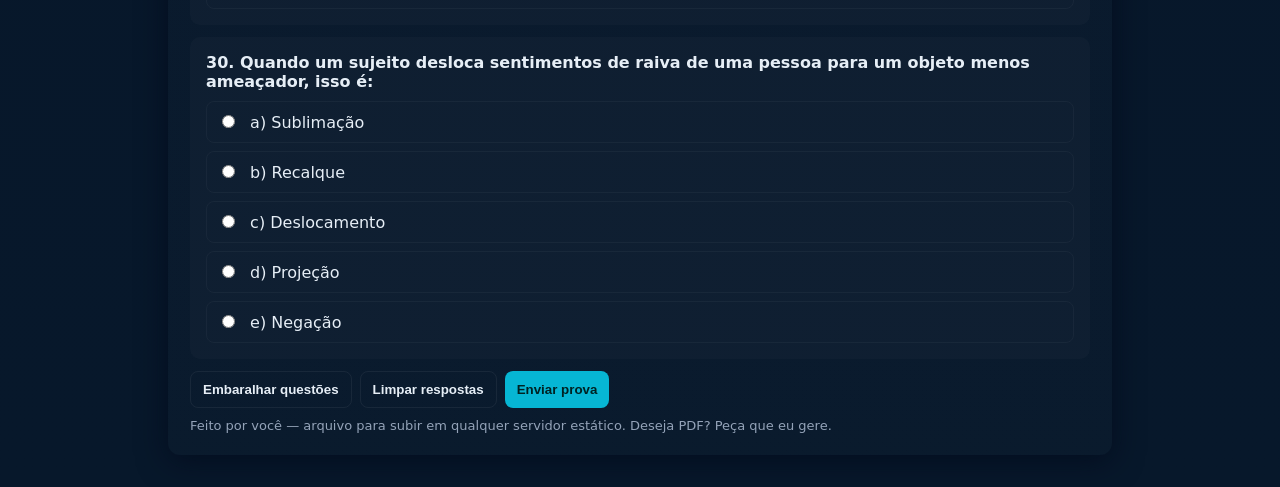
==== commit 28ce9a26: "Update simulado_psicanalise_quiz.html" ====
--- a/simulado_psicanalise_quiz.html
+++ b/simulado_psicanalise_quiz.html
@@ -36,7 +36,8 @@
   </style>
 </head>
 <body>
-<h1>Caros amigos, que Deus nos ajude na prova de amanhã, questões tiradas do TEA e 9 bônus</h1>
+<h1>Caros amigos, que Deus nos ajude na prova de amanhã, </h1>
+ <h2>questões tiradas do TEA e 9 Questões bônus</h2>
   <div class="container">
     <h1>Simulado — Psicanálise e Personalidade</h1>
     <p class="lead">30 questões de múltipla escolha. Clique em <strong>Enviar prova</strong> para ver seu resultado e os gabaritos. Boa sorte!</p>
